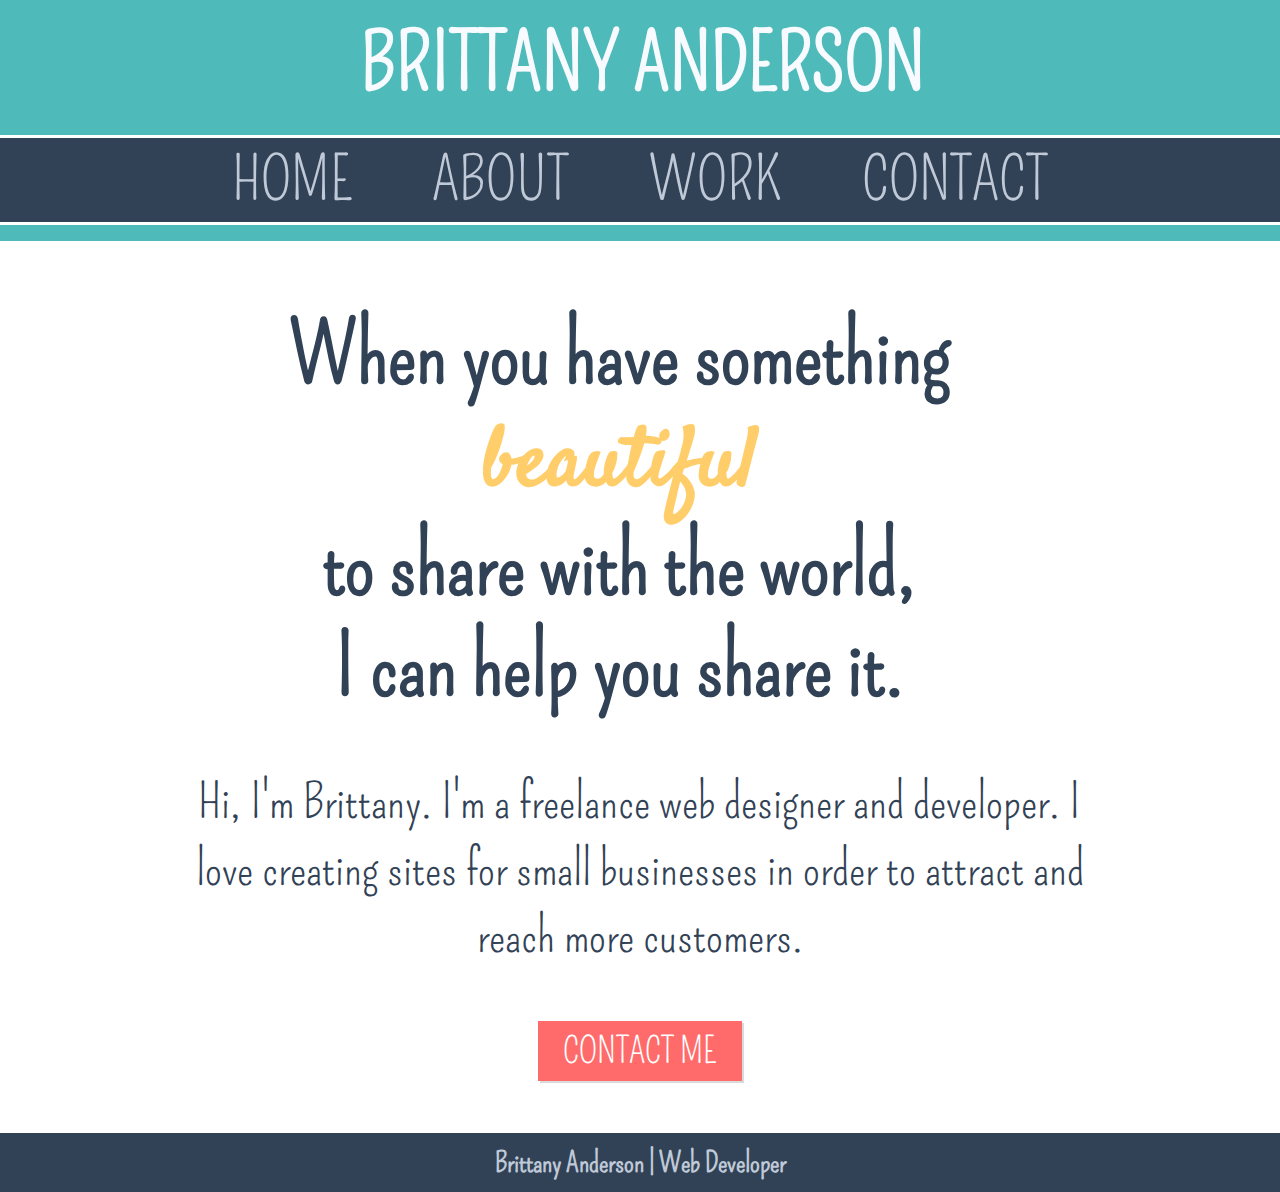
==== index.html @ 5a4bbf49 "initial commit" ====
<!doctype html>
<html class="no-js" lang="">
    <head>
        <meta charset="utf-8">
        <meta http-equiv="x-ua-compatible" content="ie=edge">
        <title>Brittany Anderson | Web Developer</title>
        <meta name="description" content="">
        <meta name="viewport" content="width=device-width, initial-scale=1">

        <link rel="manifest" href="site.webmanifest">
        <link rel="apple-touch-icon" href="icon.png">
        <!-- Place favicon.ico in the root directory -->

        <link rel="stylesheet" href="css/normalize.css">
        <link rel="stylesheet" href="css/main.css">
        <link href="https://fonts.googleapis.com/css?family=Pompiere|Satisfy" rel="stylesheet">
    </head>
    <body>
        <!--[if lte IE 9]>
            <p class="browserupgrade">You are using an <strong>outdated</strong> browser. Please <a href="https://browsehappy.com/">upgrade your browser</a> to improve your experience and security.</p>
        <![endif]-->

        <!-- Add your site or application content here -->
        <header id="home">
          <div class="full-width">
            <div class="half-width">
              <!--<img id="icon-img" src="img/icon.png" alt="Icon"/>-->
              <h1>Brittany Anderson</h1>
              <!--<img id="line-img" src="img/header-line.png" alt="Line"/>-->
            </div>
            <div class="half-width">
              <nav>
                <ul>
                  <li><a href="index.html">Home</a></li>
                  <li><a href="about/index.html">About</a></li>
                  <li><a href="work/index.html">Work</a></li>
                  <li><a href="contact/index.html">Contact</a></li>
                </ul>
              </nav>
            </div>
          </header>
          <div class="hero-area">
            <h2>When you have something <br><span>beautiful </span><br>to share with the world, <br>I can help you share it.</h2>
            <p>Hi, I'm Brittany.  I'm a freelance web designer and developer.  I love creating sites for small businesses in order to attract and reach more customers.</p>
            <a href="mailto:bdb5075@gmail.com" class="btn">Contact Me</a>
          </div>



          <footer id="contact-bottom">
            <div class="full-width">
              <h3>Brittany Anderson | Web Developer</h3>
            </div>
          </footer>
        </main>

        <script src="js/vendor/modernizr-3.5.0.min.js"></script>
        <script src="https://code.jquery.com/jquery-3.2.1.min.js" integrity="sha256-hwg4gsxgFZhOsEEamdOYGBf13FyQuiTwlAQgxVSNgt4=" crossorigin="anonymous"></script>
        <script>window.jQuery || document.write('<script src="js/vendor/jquery-3.2.1.min.js"><\/script>')</script>
        <script src="js/plugins.js"></script>
        <script src="js/main.js"></script>

        <!-- Google Analytics: change UA-XXXXX-Y to be your site's ID. -->
        <script>
            window.ga=function(){ga.q.push(arguments)};ga.q=[];ga.l=+new Date;
            ga('create','UA-XXXXX-Y','auto');ga('send','pageview')
        </script>
        <script src="https://www.google-analytics.com/analytics.js" async defer></script>
    </body>
</html>
---- css/main.css ----
/*! HTML5 Boilerplate v6.0.1 | MIT License | https://html5boilerplate.com/ */

/*
 * What follows is the result of much research on cross-browser styling.
 * Credit left inline and big thanks to Nicolas Gallagher, Jonathan Neal,
 * Kroc Camen, and the H5BP dev community and team.
 */

/* ==========================================================================
   Base styles: opinionated defaults
   ========================================================================== */

html {
    color: #222;
    font-size: 1em;
    line-height: 1.4;
}

/*
 * Remove text-shadow in selection highlight:
 * https://twitter.com/miketaylr/status/12228805301
 *
 * Vendor-prefixed and regular ::selection selectors cannot be combined:
 * https://stackoverflow.com/a/16982510/7133471
 *
 * Customize the background color to match your design.
 */

::-moz-selection {
    background: #b3d4fc;
    text-shadow: none;
}

::selection {
    background: #b3d4fc;
    text-shadow: none;
}

/*
 * A better looking default horizontal rule
 */

hr {
    display: block;
    height: 1px;
    border: 0;
    border-top: 1px solid #ccc;
    margin: 1em 0;
    padding: 0;
}

/*
 * Remove the gap between audio, canvas, iframes,
 * images, videos and the bottom of their containers:
 * https://github.com/h5bp/html5-boilerplate/issues/440
 */

audio,
canvas,
iframe,
img,
svg,
video {
    vertical-align: middle;
}

/*
 * Remove default fieldset styles.
 */

fieldset {
    border: 0;
    margin: 0;
    padding: 0;
}

/*
 * Allow only vertical resizing of textareas.
 */

textarea {
    resize: vertical;
}

/* ==========================================================================
   Browser Upgrade Prompt
   ========================================================================== */

.browserupgrade {
    margin: 0.2em 0;
    background: #ccc;
    color: #000;
    padding: 0.2em 0;
}

/* ==========================================================================
   Author's custom styles
   ========================================================================== */
body, html {
  font-family: "Pompiere", cursive;
  font-size: 16px;
  font-weight: lighter;
  color: #324256;
}

/* Header styles ============= */
header {
  background-color: #4ebaba;
  padding-top: 10px;
}

.half-width {
  overflow: hidden;
}

#icon-img {
  float: left;
  margin-left: 10px;
}

header h1 {
  color: #f7fafe;
  font-size: 2.75rem;
  text-transform: uppercase;
  text-align: center;
  margin: 0 0 0 5px;
}

header h3 {
  color: #f7fafe;
  font-size: 2rem;
  text-transform: lowercase;
  text-align: center;
  margin: 0 0 0 5px;
  float: left;
}

#line-img {
  float: left;
  width: 25%;
  margin-top: 7%;
}

nav ul {
  text-align: center;
  padding: 0;
  border-top: 3px solid #ffffff;
  border-bottom: 3px solid #ffffff;
  background-color: #324256;
}
nav ul li {
  display: inline-block;
  padding: 10px;
}

nav ul li a {
  text-transform: uppercase;
  text-decoration: none;
  font-size: 1.75rem;
  color: #bfc9d7;
}

nav ul li a:hover {
  color: #ff6b6b;
}

.hero-area {
  padding-top: 5%;
}
.hero-area h2 {
  width: 96%;
  font-size: 3.5rem;
  text-align: center;
  margin: 0;
  line-height: 1.2em;
}

.hero-area span {
  font-family: "Satisfy", cursive;
  color: #ffce6b;
}

.hero-area p{
  font-size: 2rem;
  width: 90%;
  text-align: center;
  margin: 5%;
}
.btn {
  background-color: #ff6b6b;
  border: none;
  color: #fff;
  line-height: 2.5rem;
  height: 2.5rem;
  text-transform: uppercase;
  text-align: center;
  box-shadow: 2px 2px 0px #DADADA;
  width: 50%;
  display: inline-block;
  margin: 0 25% 5% 25%;
  text-decoration: none;
  font-size: 1.5rem;
}

.btn:hover {
  background-color: #ff4c4c;
}

/*About page =============== */
img {
  width: 50%;
  float: right;
}

#about-top {
  background-color: #324256;
  overflow: hidden;
}

#about-top h2 {
  color: #f7fafe;
  font-size: 3rem;
  text-transform: uppercase;
  margin: 10% 0 0 15%;
  width: 30%;
  padding-top: 10px;
  float: left;
}

#about-bottom p {
  color: #324256;
  font-size: 2rem;
  width: 90%;
  margin:5%;
  text-align: center;
}

/* Work Page ============= */
#work h2, #work h3, #work p {
  color: #324256;
}

#work {
  overflow: hidden;
}

#work h2 {
  font-size: 3rem;
  text-transform: uppercase;
  margin-left: 15%;
}

#work img {
  display: block;
  margin: 0 auto;
  width: 50%;
  margin: 5% 25%;
  max-width: 300px;
}

#work h3 {
  font-size: 2.5rem;
  text-transform: uppercase;
  text-align: center;
  margin: 0;
}

#work p {
  font-size: 2rem;
  text-align: center;
  width: 90%;
  margin: 0 5% 10% 5%;
}

#work .work-example img{
  display: block;
  width: 90%;
  margin: 0 5% 5% 5%;
  max-width: 700px;
}

#work h4 {
  font-size:2.2rem;
  text-align: center;
  margin: 0 20%;
}
#work .work-example p {
  margin: 0;
}
#work ul {
  font-size: 2rem;
  margin: 5% 0 5% 15%;
}
#work a {
  text-decoration: none;
  color: #324256;
}
#work a:hover {
  color: #ff6b6b;
}
/*Contact page ============== */
#contact h2 {
  font-size: 3rem;
  text-transform: uppercase;
  margin-left: 15%;
}

#contact p{
  font-size: 2rem;
  width: 90%;
  text-align: center;
  margin: 5%;
}

#contact span {
  font-family: "Satisfy", cursive;
  color: #ffce6b;
}

#contact a {
  text-decoration: none;
}

/* Footer styles ============ */
footer {
  background-color: #324256;
  color: #bfc9d7;
  text-align: center;
  font-size: 1.5em;
}

footer h3 {
  margin: 0;
  padding: 10px;
}

















/* ==========================================================================
   Helper classes
   ========================================================================== */

/*
 * Hide visually and from screen readers
 */

.hidden {
    display: none !important;
}

/*
 * Hide only visually, but have it available for screen readers:
 * https://snook.ca/archives/html_and_css/hiding-content-for-accessibility
 *
 * 1. For long content, line feeds are not interpreted as spaces and small width
 *    causes content to wrap 1 word per line:
 *    https://medium.com/@jessebeach/beware-smushed-off-screen-accessible-text-5952a4c2cbfe
 */

.visuallyhidden {
    border: 0;
    clip: rect(0 0 0 0);
    -webkit-clip-path: inset(50%);
    clip-path: inset(50%);
    height: 1px;
    margin: -1px;
    overflow: hidden;
    padding: 0;
    position: absolute;
    width: 1px;
    white-space: nowrap; /* 1 */
}

/*
 * Extends the .visuallyhidden class to allow the element
 * to be focusable when navigated to via the keyboard:
 * https://www.drupal.org/node/897638
 */

.visuallyhidden.focusable:active,
.visuallyhidden.focusable:focus {
    clip: auto;
    -webkit-clip-path: none;
    clip-path: none;
    height: auto;
    margin: 0;
    overflow: visible;
    position: static;
    width: auto;
    white-space: inherit;
}

/*
 * Hide visually and from screen readers, but maintain layout
 */

.invisible {
    visibility: hidden;
}

/*
 * Clearfix: contain floats
 *
 * For modern browsers
 * 1. The space content is one way to avoid an Opera bug when the
 *    `contenteditable` attribute is included anywhere else in the document.
 *    Otherwise it causes space to appear at the top and bottom of elements
 *    that receive the `clearfix` class.
 * 2. The use of `table` rather than `block` is only necessary if using
 *    `:before` to contain the top-margins of child elements.
 */

.clearfix:before,
.clearfix:after {
    content: " "; /* 1 */
    display: table; /* 2 */
}

.clearfix:after {
    clear: both;
}

/* ==========================================================================
   EXAMPLE Media Queries for Responsive Design.
   These examples override the primary ('mobile first') styles.
   Modify as content requires.
   ========================================================================== */

@media (min-width: 768px) {
  /*Tablet styles here*/
  /*Header ==================== */
  header h1 {
    font-size: 3.25rem;
  }

  nav ul li {
    padding: 0 3%;
  }
  nav ul li a {
    font-size: 2.5rem;
  }

  .hero-area h2 {
    font-size: 3.5rem;
  }

  .hero-area p {
    font-size: 2rem;
  }

  .btn {
    width: 20%;
    margin: 0 40% 5% 40%;
  }

/* About Section ========== */
  #about-top img {
    max-width: 400px;
  }

  #about-top h2, #work h2 {
    font-size: 3.75rem;
  }

  #about-bottom p {
    font-size: 2.5rem;
  }

/*Work Section =========== */
  #work .third-width img {
    width: 20%;
    margin: 0 40% 5% 40%;
  }

  #work h3 {
    font-size: 3rem;
  }

  #work p, #work ul{
    font-size: 2.5rem;
  }

  #work .work-example img {
    max-width: 700px;
    width: 70%;
    margin: 0 15% 5% 15%;
  }

  #work h4 {
    font-size: 2.5rem;
  }

/* Contact ================== */
  #contact h2 {
    font-size: 3.75rem;
  }

  #contact p {
    font-size: 2.5rem;
  }
}

@media (min-width: 940px) {
  /*Desktop styles here */
  html {
    font-size: 1.5rem;
  }

  nav ul li a{
    font-size: 2.5rem;
  }
  #work .work-example img {
    max-width: none;
  }

  #about, #work, #contact, .hero-area {
    width: 80%;
    margin: 0 10%;
  }

  #about-top img {
    margin-right: 10%;
  }
}







@media only screen and (min-width: 35em) {
    /* Style adjustments for viewports that meet the condition */
}

@media print,
       (-webkit-min-device-pixel-ratio: 1.25),
       (min-resolution: 1.25dppx),
       (min-resolution: 120dpi) {
    /* Style adjustments for high resolution devices */
}

/* ==========================================================================
   Print styles.
   Inlined to avoid the additional HTTP request:
   http://www.phpied.com/delay-loading-your-print-css/
   ========================================================================== */

@media print {
    *,
    *:before,
    *:after {
        background: transparent !important;
        color: #000 !important; /* Black prints faster:
                                   http://www.sanbeiji.com/archives/953 */
        box-shadow: none !important;
        text-shadow: none !important;
    }

    a,
    a:visited {
        text-decoration: underline;
    }

    a[href]:after {
        content: " (" attr(href) ")";
    }

    abbr[title]:after {
        content: " (" attr(title) ")";
    }

    /*
     * Don't show links that are fragment identifiers,
     * or use the `javascript:` pseudo protocol
     */

    a[href^="#"]:after,
    a[href^="javascript:"]:after {
        content: "";
    }

    pre {
        white-space: pre-wrap !important;
    }
    pre,
    blockquote {
        border: 1px solid #999;
        page-break-inside: avoid;
    }

    /*
     * Printing Tables:
     * http://css-discuss.incutio.com/wiki/Printing_Tables
     */

    thead {
        display: table-header-group;
    }

    tr,
    img {
        page-break-inside: avoid;
    }

    p,
    h2,
    h3 {
        orphans: 3;
        widows: 3;
    }

    h2,
    h3 {
        page-break-after: avoid;
    }
}
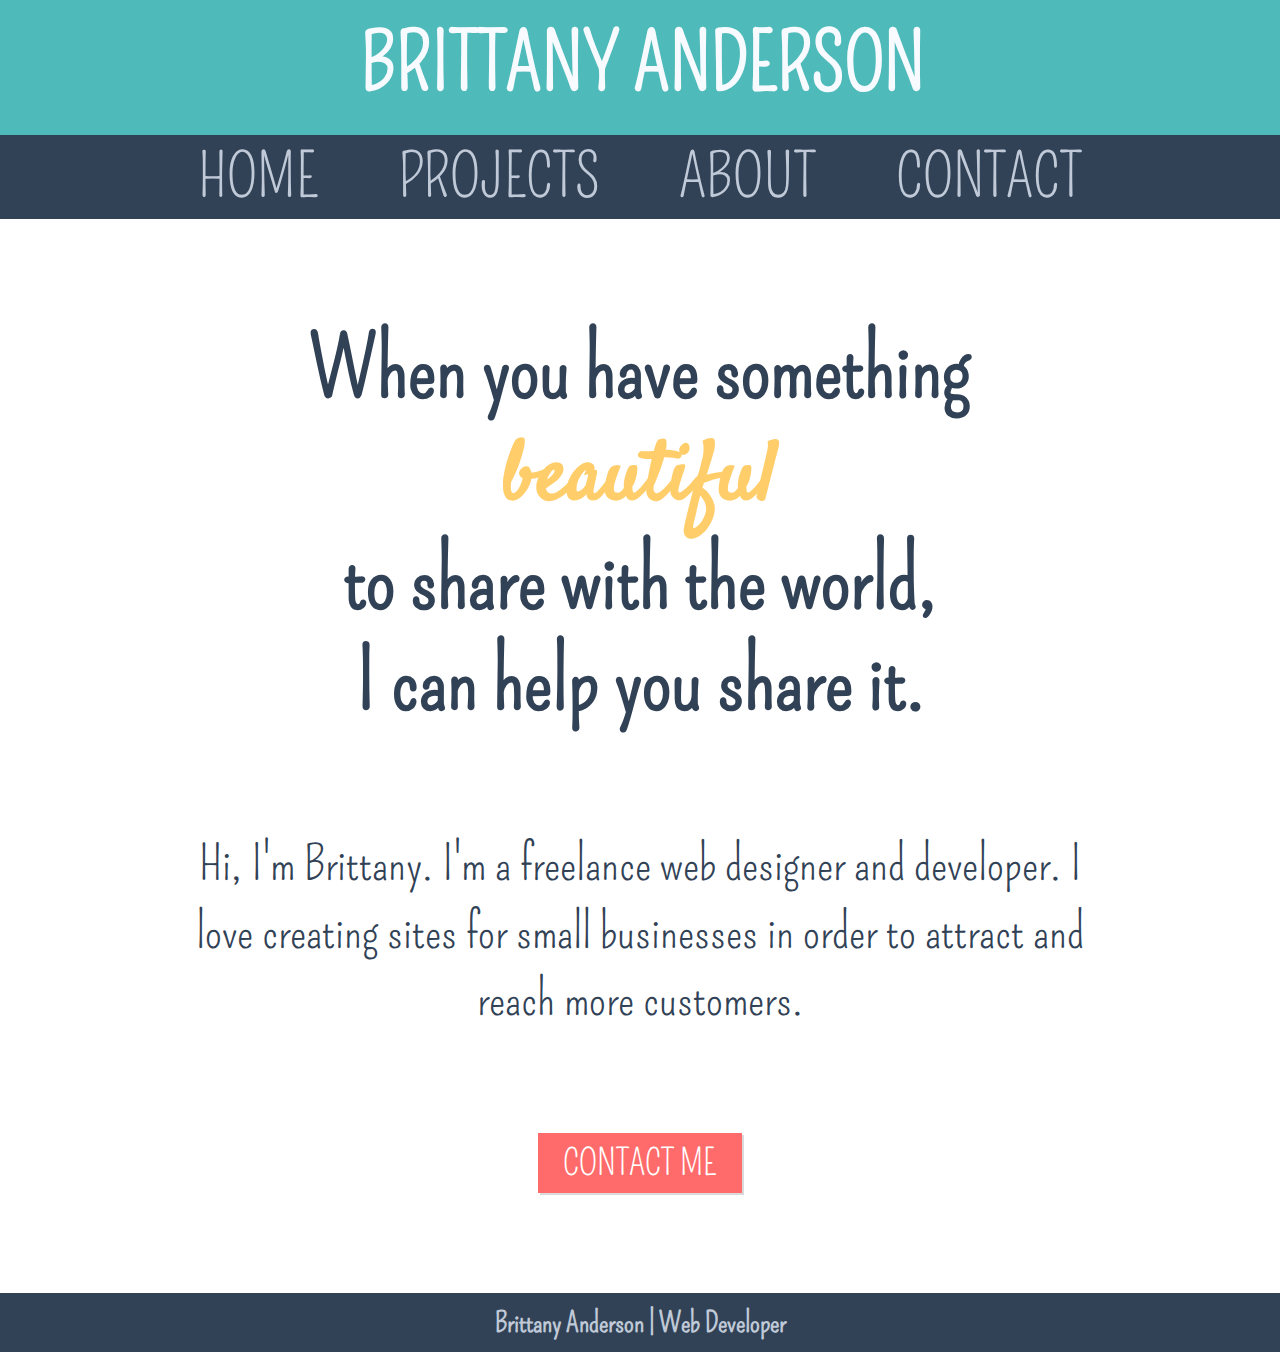
==== commit 834ba642: "removed picture" ====
--- a/index.html
+++ b/index.html
@@ -9,6 +9,7 @@
 
         <link rel="manifest" href="site.webmanifest">
         <link rel="apple-touch-icon" href="icon.png">
+        <link rel="icon" href="img/developmenticon.png">
         <!-- Place favicon.ico in the root directory -->
 
         <link rel="stylesheet" href="css/normalize.css">
@@ -32,8 +33,8 @@
               <nav>
                 <ul>
                   <li><a href="index.html">Home</a></li>
+                  <li><a href="work/index.html">Projects</a></li>
                   <li><a href="about/index.html">About</a></li>
-                  <li><a href="work/index.html">Work</a></li>
                   <li><a href="contact/index.html">Contact</a></li>
                 </ul>
               </nav>
--- a/css/main.css
+++ b/css/main.css
@@ -144,10 +144,12 @@
 nav ul {
   text-align: center;
   padding: 0;
-  border-top: 3px solid #ffffff;
-  border-bottom: 3px solid #ffffff;
+  /*border-top: 3px solid #ffffff;
+  border-bottom: 3px solid #ffffff;*/
   background-color: #324256;
-}
+  margin-bottom: 0;
+}
+
 nav ul li {
   display: inline-block;
   padding: 10px;
@@ -156,7 +158,7 @@
 nav ul li a {
   text-transform: uppercase;
   text-decoration: none;
-  font-size: 1.75rem;
+  font-size: 1.5rem;
   color: #bfc9d7;
 }
 
@@ -165,13 +167,14 @@
 }
 
 .hero-area {
-  padding-top: 5%;
-}
+  
+}
+
 .hero-area h2 {
   width: 96%;
   font-size: 3.5rem;
   text-align: center;
-  margin: 0;
+  margin: 75px auto;
   line-height: 1.2em;
 }
 
@@ -184,7 +187,7 @@
   font-size: 2rem;
   width: 90%;
   text-align: center;
-  margin: 5%;
+  margin: 0 auto;
 }
 .btn {
   background-color: #ff6b6b;
@@ -197,7 +200,7 @@
   box-shadow: 2px 2px 0px #DADADA;
   width: 50%;
   display: inline-block;
-  margin: 0 25% 5% 25%;
+  margin: 75px 25%;
   text-decoration: none;
   font-size: 1.5rem;
 }
@@ -213,12 +216,12 @@
 }
 
 #about-top {
-  background-color: #324256;
+  /*background-color: #324256;*/
   overflow: hidden;
 }
 
 #about-top h2 {
-  color: #f7fafe;
+  /*color: #f7fafe;*/
   font-size: 3rem;
   text-transform: uppercase;
   margin: 10% 0 0 15%;
@@ -229,10 +232,10 @@
 
 #about-bottom p {
   color: #324256;
-  font-size: 2rem;
+  font-size: 2.5rem;
   width: 90%;
   margin:5%;
-  text-align: center;
+  text-align: left;
 }
 
 /* Work Page ============= */
@@ -280,9 +283,9 @@
 }
 
 #work h4 {
-  font-size:2.2rem;
-  text-align: center;
-  margin: 0 20%;
+  font-size:2rem;
+  text-align: center;
+  margin: 10px;
 }
 #work .work-example p {
   margin: 0;
@@ -295,9 +298,54 @@
   text-decoration: none;
   color: #324256;
 }
+
 #work a:hover {
   color: #ff6b6b;
 }
+
+#work span {
+  font-family: "Satisfy", cursive;
+  color: #ffce6b;
+}
+
+.projects {
+  display: flex;
+  justify-content: center;
+  flex-flow: row wrap;
+}
+
+.project-card {
+  width: 100%;
+  display: flex;
+  flex-direction: column;
+  align-items: center;
+  margin: 20px auto;
+}
+
+.project-img {
+  width: 60%;
+  padding-bottom: 75%;
+}
+
+#hair-masters-img {
+  background: url('../img/hair-masters-img.png') no-repeat center center / cover;
+}
+
+#unplugged-img {
+  background: url('../img/unplugged-img.png');
+  background-size: cover;
+}
+
+.github {
+  margin: 100px auto 0 auto;
+  padding-bottom: 150px;
+  border-bottom: 1px dotted #324256;
+}
+
+.github p {
+  font-size: 3rem;
+}
+
 /*Contact page ============== */
 #contact h2 {
   font-size: 3rem;
@@ -456,6 +504,7 @@
 
   .hero-area h2 {
     font-size: 3.5rem;
+    margin: 100px auto;
   }
 
   .hero-area p {
@@ -464,7 +513,7 @@
 
   .btn {
     width: 20%;
-    margin: 0 40% 5% 40%;
+    margin: 100px 40%;
   }
 
 /* About Section ========== */
@@ -477,7 +526,7 @@
   }
 
   #about-bottom p {
-    font-size: 2.5rem;
+    font-size: 1.7rem;
   }
 
 /*Work Section =========== */
@@ -501,8 +550,23 @@
   }
 
   #work h4 {
-    font-size: 2.5rem;
-  }
+    font-size: 1.5rem;
+  }
+
+  .project-card {
+    width: 30%;
+  }
+ 
+  .project-img {
+    width: 100%;
+    padding-bottom: 125%;
+  }
+
+  .github {
+  margin: 150px auto;
+  padding-bottom: 150px;
+  border-bottom: 1px dotted #324256;
+}
 
 /* Contact ================== */
   #contact h2 {
